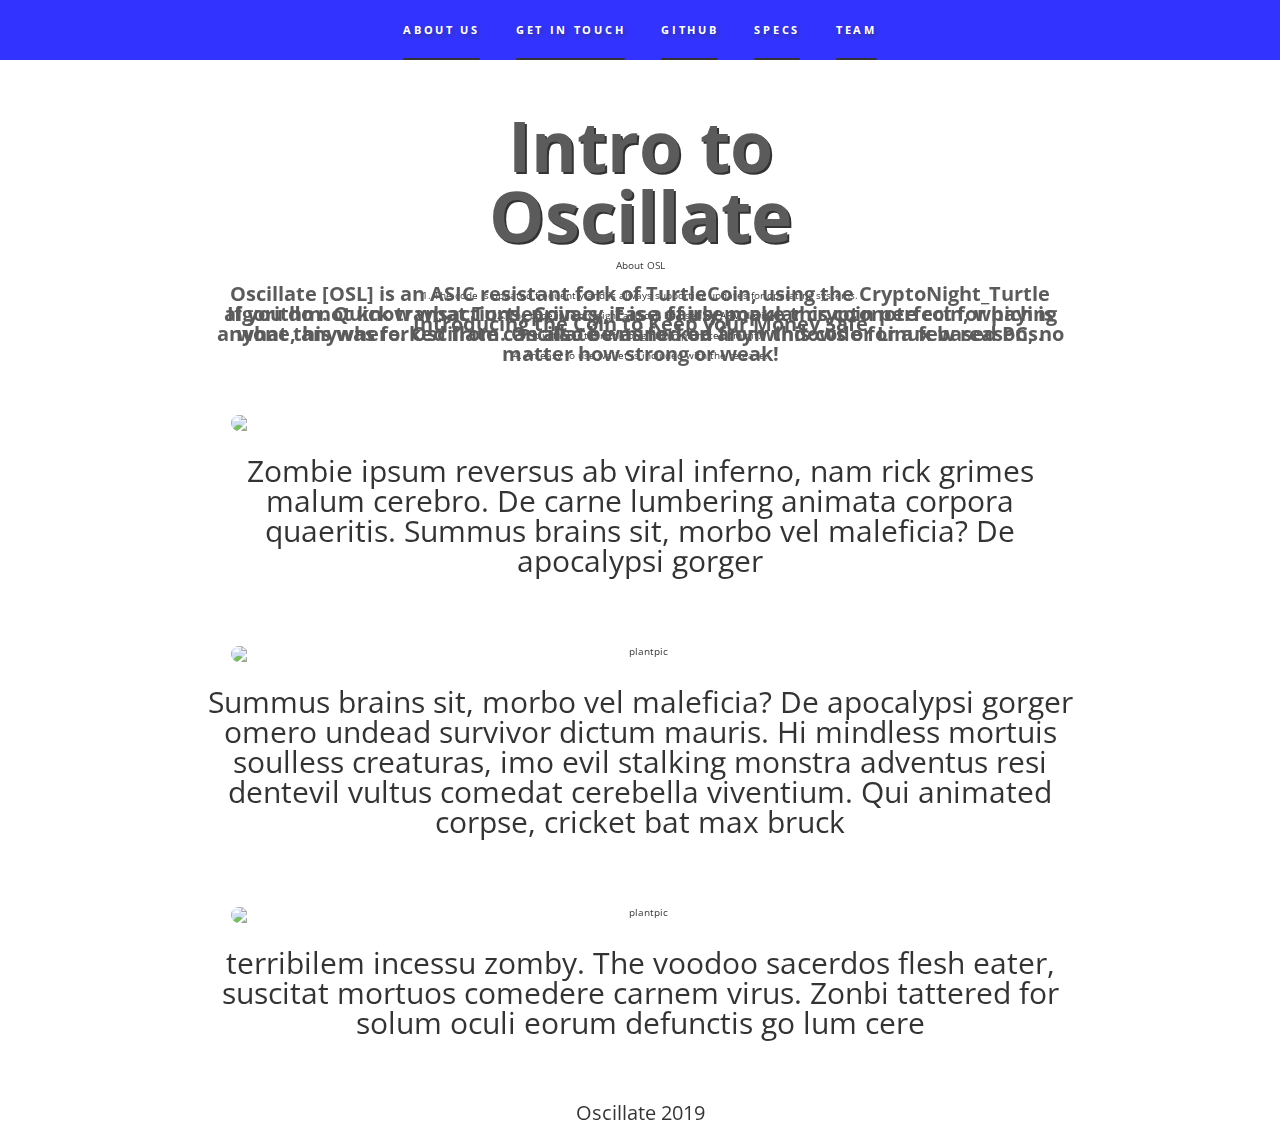
==== index.html @ c54f7549 "first commit for the future" ====
<!DOCTYPE HTML>
<html>
<head>
  <title>Oscillate</title>
  <meta charset="utf-8" />
  <meta name="viewport" content="width=device-width, initial-scale=1, user-scalable=no" />
  <link rel="stylesheet" href="css/index.css" />
<link href="https://fonts.googleapis.com/css?family=Open+Sans+Condensed:300&display=swap" rel="stylesheet">
  
</head>
<body>
  <div class="container">
      
        
        
        <section id="sidebar">
          <div class="inner">
            <nav>
              <ul>
                <li><a href="#">About Us</a></li>
                <li><a href="#">Get in touch</a></li>
                <li><a href="#">Github</a></li>
                <li><a href="#">Specs</a></li>
                <li><a href="#">Team</a></li>
                
              </ul>
            </nav>
          </div>
        </section>
      
      <section class="about">

        <h1>Intro to Oscillate</h1>
        <p>Introducing the Coin to Keep your Money Safe</p>
        <br>
        <h2>About OSL</h2>
        <p>Oscillate [OSL] is an ASIC resistant fork of TurtleCoin, using the CryptoNight_Turtle algorithm. Quick transactions, privacy, Ease of use make this coin perfect for paying anyone, anywhere. Oscillate can also be mined on any windows or
            Linux based PC, no matter how strong or weak!</p>
        <br>
        <p>If you do not know what TurtleCoin is, it is a fairly popular cryptonote coin, which is what this was forked from. Oscillate was forked from this code for a few reasons.</p>
        <br>
        <ul>
            <li> 1. The code is updated frequently and is always supporting updates for operating systems. </li>
            <br>
            <li> 2. The code is lightweight and can be used on ARM devices. </li>
            <br>
            <li> 3. It is faster than the original cryptonote commit. </li>
            <br>
            <li> 4. An easy to use wallet is included with the release. </li>
        </ul>
        
      </section>


      

          <section class ="whatwedo">
            <div class= "wwd">
              <img src="img/beautiful-blur-flora-734213.jpg">
              <p> Zombie ipsum reversus ab viral inferno, nam rick grimes malum cerebro. De carne lumbering animata corpora quaeritis. Summus brains sit​​, morbo vel maleficia? De apocalypsi gorger </p>
            </div>
            <div class= "wwd">
              <img src = 'img/botany-close-up-decorative-plant-1657107.jpg' alt="plantpic">
              <p>Summus brains sit​​, morbo vel maleficia? De apocalypsi gorger omero undead survivor dictum mauris. Hi mindless mortuis soulless creaturas, imo evil stalking monstra adventus resi dentevil vultus comedat cerebella viventium. Qui animated corpse, cricket bat max bruck</p>
            </div>
            <div class= "wwd">
              <img src = 'img/plant-pot-pot-plant-1590077.jpg' alt="plantpic">
              <p> terribilem incessu zomby. The voodoo sacerdos flesh eater, suscitat mortuos comedere carnem virus. Zonbi tattered for solum oculi eorum defunctis go lum cere </p>
              
            </div>
          </section>

          

    </div>
          <!--put social media links????-->

          <footer>
            <p> Oscillate 2019</p>

          </footer>
        </div>
      </body>
      </div>
</html>
---- css/index.css ----
/* http://meyerweb.com/eric/tools/css/reset/ 
   v2.0 | 20110126
   License: none (public domain)
*/
html,
body,
div,
span,
applet,
object,
iframe,
h1,
h2,
h3,
h4,
h5,
h6,
p,
blockquote,
pre,
a,
abbr,
acronym,
address,
big,
cite,
code,
del,
dfn,
em,
img,
ins,
kbd,
q,
s,
samp,
small,
strike,
strong,
sub,
sup,
tt,
var,
b,
u,
i,
center,
dl,
dt,
dd,
ol,
ul,
li,
fieldset,
form,
label,
legend,
table,
caption,
tbody,
tfoot,
thead,
tr,
th,
td,
article,
aside,
canvas,
details,
embed,
figure,
figcaption,
footer,
header,
hgroup,
menu,
nav,
output,
ruby,
section,
summary,
time,
mark,
audio,
video {
  margin: 0;
  padding: 0;
  border: 0;
  font-size: 100%;
  font: inherit;
  vertical-align: baseline;
}
/* HTML5 display-role reset for older browsers */
article,
aside,
details,
figcaption,
figure,
footer,
header,
hgroup,
menu,
nav,
section {
  display: block;
}
body {
  line-height: 1;
}
ol,
ul {
  list-style: none;
}
blockquote,
q {
  quotes: none;
}
blockquote:before,
blockquote:after,
q:before,
q:after {
  content: '';
  content: none;
}
table {
  border-collapse: collapse;
  border-spacing: 0;
}
body {
  font-family: 'Open Sans Condensed', sans-serif;
  background-image: url(https://images.unsplash.com/photo-1567450121326-28da3797155d?ixlib=rb-1.2.1&ixid=eyJhcHBfaWQiOjEyMDd9&auto=format&fit=crop&w=1050&q=80);
  width: 100%;
  background-attachment: fixed;
  background-position: center;
  background-repeat: no-repeat;
  background-size: cover;
  opacity: 0.8;
}
.container {
  width: 75%;
  margin: 0 auto;
}
.container nav {
  display: flex;
  font-size: 1.8rem;
  padding: 1 rem;
  justify-content: space-evenly;
  align-content: center;
}
.container nav a {
  text-decoration: none;
  text-shadow: 2px 2px 5px rgba(0, 0, 0, 0.7);
}
.container nav a:hover {
  text-shadow: 0px 0px 7px blue;
}
.container .about {
  padding-top: 25rem;
  background-color: none;
  position: relative;
  text-align: center;
}
.container .about h1 {
  font-size: 7rem;
  padding: 15px;
  color: #333333;
  font-weight: bolder;
  position: absolute;
  top: 50%;
  left: 50%;
  transform: translate(-50%, -50%);
  text-shadow: 2px 2px black;
}
.container .about p {
  width: 90%;
  font-size: 2rem;
  color: #333333;
  font-weight: bold;
  position: absolute;
  top: 90%;
  left: 50%;
  transform: translate(-50%, -50%);
}
html {
  font-size: 62.5%;
}
p {
  font-size: 2rem;
}
.whatwedo {
  padding: 25px;
}
.whatwedo .wwd {
  width: 100%;
  height: auto;
  margin-bottom: 25px;
  text-align: center;
  display: flex;
  justify-content: center;
  flex-wrap: wrap;
  background-color: white;
  color: black;
  border-radius: 2rem;
}
.whatwedo .wwd p {
  padding: 15px;
  font-size: 3rem;
}
.whatwedo .wwd img {
  opacity: 1;
  width: 90%;
  padding: 10px;
  margin-top: 20px;
  border-radius: 2rem;
}
.whatwedo .wwd button {
  font-size: 2rem;
}
.whatwedo .wwd button:hover {
  background: #6d6d3d;
}
footer {
  display: flex;
  justify-content: center;
  color: black;
}
body,
html {
  height: 100%;
}
@media (max-width: 500px) {
  body .container {
    width: 100%;
  }
  body .about h1 {
    font-size: 2rem;
  }
}
/* Sidebar */
#sidebar {
  padding: 2.5em 2.5em 0.5em 2.5em;
  background: blue;
  cursor: default;
  height: 100vh;
  left: 0;
  overflow-x: hidden;
  overflow-y: auto;
  position: fixed;
  text-align: right;
  top: 0;
  width: 15rem;
  z-index: 10000;
}
#sidebar > .inner {
  display: flex;
  flex-direction: column;
  justify-content: center;
  transform: translateY(0);
  transition: opacity 1s ease;
  min-height: 100%;
  opacity: 1;
  width: 100%;
}
body.is-ie #sidebar > .inner {
  height: 100%;
}
#sidebar nav > ul {
  list-style: none;
  padding: 0;
}
#sidebar nav > ul > li {
  transform: translateY(0);
  transition: opacity 0.15s ease, transform 0.75s ease;
  margin: 1.5em 0 0 0;
  opacity: 1;
  padding: 0;
  position: relative;
}
#sidebar nav > ul > li:first-child {
  margin: 0;
}
#sidebar nav a {
  transition: color 0.2s ease;
  border: 0;
  color: white;
  display: block;
  font-size: 0.6em;
  font-weight: bold;
  letter-spacing: 0.25em;
  line-height: 1.75;
  outline: 0;
  padding: 1.35em 0;
  position: relative;
  text-decoration: none;
  text-transform: uppercase;
}
#sidebar nav a:before,
#sidebar nav a:after {
  border-radius: 0.2em;
  bottom: 0;
  content: '';
  height: 0.2em;
  position: absolute;
  right: 0;
  width: 100%;
}
#sidebar nav a:before {
  background: black;
}
#sidebar nav a:after {
  background-image: linear-gradient(to right, blue, white);
  transition: max-width 0.2s ease;
  max-width: 0;
}
#sidebar nav a:hover {
  color: blue;
}
#sidebar nav a.active {
  color: #ffffff;
}
#sidebar nav a.active:after {
  max-width: 100%;
}
body.is-preload #sidebar > .inner {
  opacity: 0;
}
body.is-preload #sidebar nav ul li {
  transform: translateY(2em);
  opacity: 0;
}
@media screen and (max-width: 1280px) {
  #sidebar {
    height: 6em;
    left: 0;
    line-height: 6em;
    overflow: hidden;
    padding: 0;
    text-align: center;
    top: 0;
    width: 100%;
  }
  #sidebar > .inner {
    display: flex;
    flex-direction: row;
    align-content: center;
    align-items: stretch;
    height: inherit;
    line-height: inherit;
  }
  #sidebar nav {
    height: inherit;
    line-height: inherit;
  }
  #sidebar nav ul {
    display: flex;
    height: inherit;
    line-height: inherit;
    margin: 0;
  }
  #sidebar nav ul li {
    display: block;
    height: inherit;
    line-height: inherit;
    margin: 0 0 0 2em;
    padding: 0;
  }
  #sidebar nav a {
    height: inherit;
    line-height: inherit;
    padding: 0;
  }
  #sidebar nav a:after {
    background-image: none;
    background-color: white;
  }
}
@media screen and (max-width: 536px) {
  #sidebar {
    display: flex;
    flex-wrap: wrap;
    justify-content: space-evenly;
    width: 100%;
  }
}
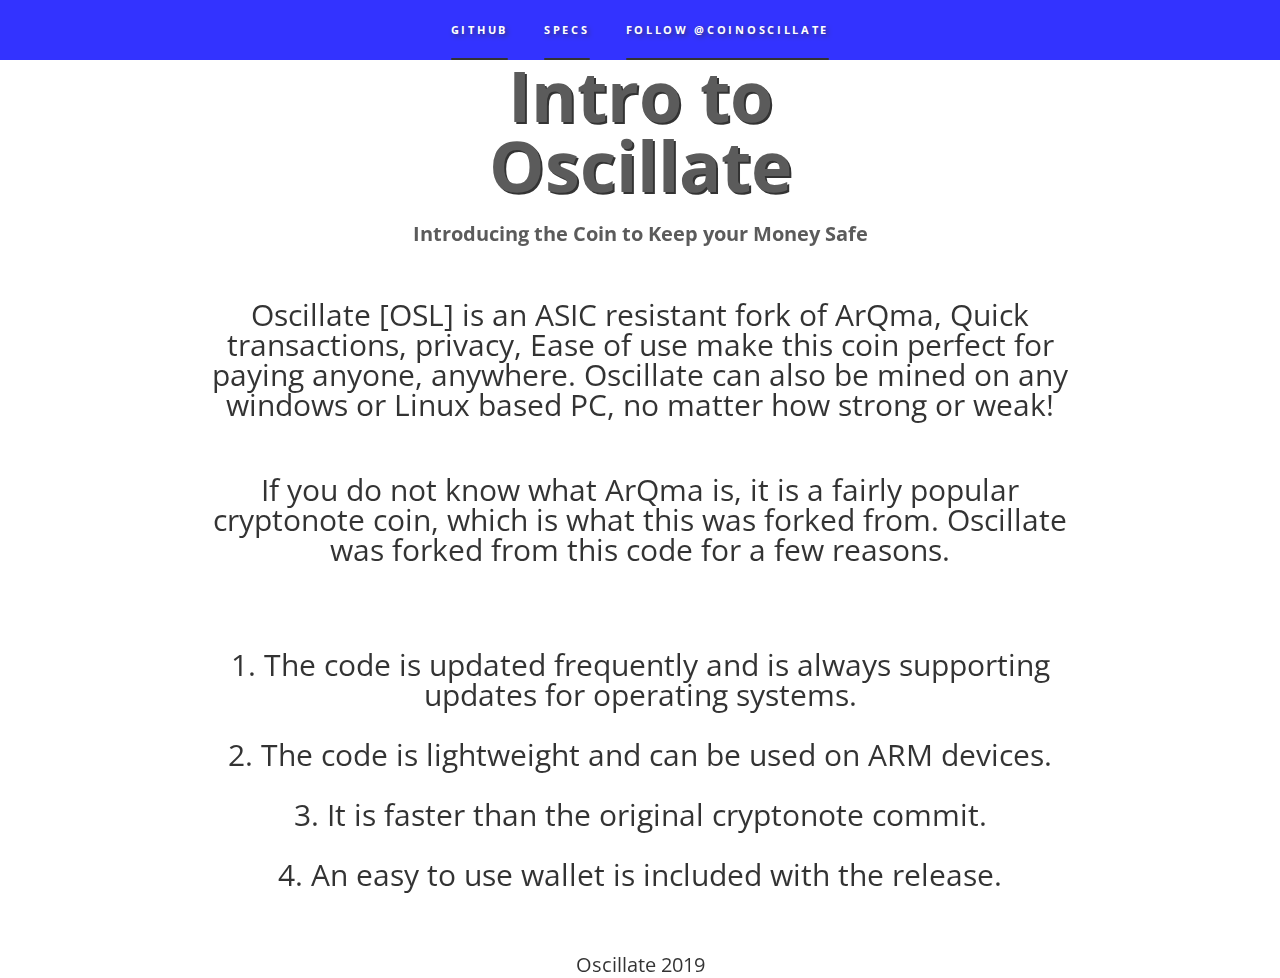
==== commit 151b5685: "fixing links and buttons" ====
--- a/index.html
+++ b/index.html
@@ -1,85 +1,111 @@
 <!DOCTYPE HTML>
 <html>
+
 <head>
   <title>Oscillate</title>
   <meta charset="utf-8" />
   <meta name="viewport" content="width=device-width, initial-scale=1, user-scalable=no" />
   <link rel="stylesheet" href="css/index.css" />
-<link href="https://fonts.googleapis.com/css?family=Open+Sans+Condensed:300&display=swap" rel="stylesheet">
-  
+  <link href="https://fonts.googleapis.com/css?family=Open+Sans+Condensed:300&display=swap" rel="stylesheet">
+
 </head>
+
 <body>
   <div class="container">
-      
-        
-        
-        <section id="sidebar">
-          <div class="inner">
-            <nav>
-              <ul>
-                <li><a href="#">About Us</a></li>
-                <li><a href="#">Get in touch</a></li>
-                <li><a href="#">Github</a></li>
-                <li><a href="#">Specs</a></li>
-                <li><a href="#">Team</a></li>
-                
-              </ul>
-            </nav>
-          </div>
-        </section>
-      
-      <section class="about">
-
-        <h1>Intro to Oscillate</h1>
-        <p>Introducing the Coin to Keep your Money Safe</p>
-        <br>
-        <h2>About OSL</h2>
-        <p>Oscillate [OSL] is an ASIC resistant fork of TurtleCoin, using the CryptoNight_Turtle algorithm. Quick transactions, privacy, Ease of use make this coin perfect for paying anyone, anywhere. Oscillate can also be mined on any windows or
-            Linux based PC, no matter how strong or weak!</p>
-        <br>
-        <p>If you do not know what TurtleCoin is, it is a fairly popular cryptonote coin, which is what this was forked from. Oscillate was forked from this code for a few reasons.</p>
-        <br>
-        <ul>
-            <li> 1. The code is updated frequently and is always supporting updates for operating systems. </li>
-            <br>
-            <li> 2. The code is lightweight and can be used on ARM devices. </li>
-            <br>
-            <li> 3. It is faster than the original cryptonote commit. </li>
-            <br>
-            <li> 4. An easy to use wallet is included with the release. </li>
-        </ul>
-        
-      </section>
 
 
-      
 
-          <section class ="whatwedo">
-            <div class= "wwd">
-              <img src="img/beautiful-blur-flora-734213.jpg">
-              <p> Zombie ipsum reversus ab viral inferno, nam rick grimes malum cerebro. De carne lumbering animata corpora quaeritis. Summus brains sit​​, morbo vel maleficia? De apocalypsi gorger </p>
-            </div>
-            <div class= "wwd">
-              <img src = 'img/botany-close-up-decorative-plant-1657107.jpg' alt="plantpic">
-              <p>Summus brains sit​​, morbo vel maleficia? De apocalypsi gorger omero undead survivor dictum mauris. Hi mindless mortuis soulless creaturas, imo evil stalking monstra adventus resi dentevil vultus comedat cerebella viventium. Qui animated corpse, cricket bat max bruck</p>
-            </div>
-            <div class= "wwd">
-              <img src = 'img/plant-pot-pot-plant-1590077.jpg' alt="plantpic">
-              <p> terribilem incessu zomby. The voodoo sacerdos flesh eater, suscitat mortuos comedere carnem virus. Zonbi tattered for solum oculi eorum defunctis go lum cere </p>
-              
-            </div>
-          </section>
+    <section id="sidebar">
+      <div class="inner">
+        <nav>
+          <ul>
+            <!-- <li><a href="about.html">About Us</a></li> -->
+            <!-- <li><a href="#">Get in touch</a></li> -->
+            <li><a href="https://github.com/oscillate-coin">Github</a></li>
+            <li><a href="specs.html">Specs</a></li>
+            <!-- <li><a href="team.html">Team</a></li> -->
+            <li><a href="https://twitter.com/CoinOscillate?ref_src=twsrc%5Etfw" class="twitter-follow-button"
+                data-show-count="false">Follow @CoinOscillate</a>
+              <script async src="https://platform.twitter.com/widgets.js" charset="utf-8"></script>
+            </li>
 
-          
+          </ul>
+        </nav>
+      </div>
+    </section>
 
-    </div>
-          <!--put social media links????-->
+    <section class="about">
 
-          <footer>
-            <p> Oscillate 2019</p>
+      <h1>Intro to Oscillate</h1>
+      <p>Introducing the Coin to Keep your Money Safe</p>
+      <br>
+      <!-- <h2>About OSL</h2> -->
+      <!-- <p>Oscillate [OSL] is an ASIC resistant fork of TurtleCoin, using the CryptoNight_Turtle algorithm. Quick
+        transactions, privacy, Ease of use make this coin perfect for paying anyone, anywhere. Oscillate can also be
+        mined on any windows or
+        Linux based PC, no matter how strong or weak!</p>
+      <br>
+      <p>If you do not know what TurtleCoin is, it is a fairly popular cryptonote coin, which is what this was forked
+        from. Oscillate was forked from this code for a few reasons.</p>
+      <br>
+      <ul>
+        <li> 1. The code is updated frequently and is always supporting updates for operating systems. </li>
+        <br>
+        <li> 2. The code is lightweight and can be used on ARM devices. </li>
+        <br>
+        <li> 3. It is faster than the original cryptonote commit. </li>
+        <br>
+        <li> 4. An easy to use wallet is included with the release. </li>
+      </ul> -->
 
-          </footer>
-        </div>
-      </body>
+    </section>
+
+
+
+
+    <section class="whatwedo">
+      <div class="wwd">
+        <!-- <img src="img/beautiful-blur-flora-734213.jpg"> -->
+        <p> Oscillate [OSL] is an ASIC resistant fork of ArQma, Quick
+          transactions, privacy, Ease of use make this coin perfect for paying anyone, anywhere. Oscillate can also be
+          mined on any windows or
+          Linux based PC, no matter how strong or weak! </p>
       </div>
+      <div class="wwd">
+        <!-- <img src='img/botany-close-up-decorative-plant-1657107.jpg' alt="plantpic"> -->
+        <p>If you do not know what ArQma is, it is a fairly popular cryptonote coin, which is what this was forked
+          from. Oscillate was forked from this code for a few reasons.</p>
+      </div>
+      <div class="wwd">
+        <!-- <img src='img/plant-pot-pot-plant-1590077.jpg' alt="plantpic"> -->
+        <p>
+          <br> 1. The code is updated frequently and is always supporting updates for operating systems.<br>
+
+          <br> 2. The code is lightweight and can be used on ARM devices.<br>
+
+          <br> 3. It is faster than the original cryptonote commit.<br>
+
+          <br> 4. An easy to use wallet is included with the release.<br>
+
+        </p>
+
+      </div>
+    </section>
+
+
+
+  </div>
+  <!--put social media links????-->
+  <!-- <a href="https://twitter.com/CoinOscillate?ref_src=twsrc%5Etfw" class="twitter-follow-button"
+    data-show-count="false">Follow @CoinOscillate</a>
+  <script async src="https://platform.twitter.com/widgets.js" charset="utf-8"></script> -->
+
+  <footer>
+    <p> Oscillate 2019</p>
+
+  </footer>
+  </div>
+</body>
+</div>
+
 </html>--- a/css/index.css
+++ b/css/index.css
@@ -128,7 +128,7 @@
 }
 body {
   font-family: 'Open Sans Condensed', sans-serif;
-  background-image: url(https://images.unsplash.com/photo-1567450121326-28da3797155d?ixlib=rb-1.2.1&ixid=eyJhcHBfaWQiOjEyMDd9&auto=format&fit=crop&w=1050&q=80);
+  background-image: url(https://wallpaperplay.com/walls/full/1/a/b/37693.jpg);
   width: 100%;
   background-attachment: fixed;
   background-position: center;
